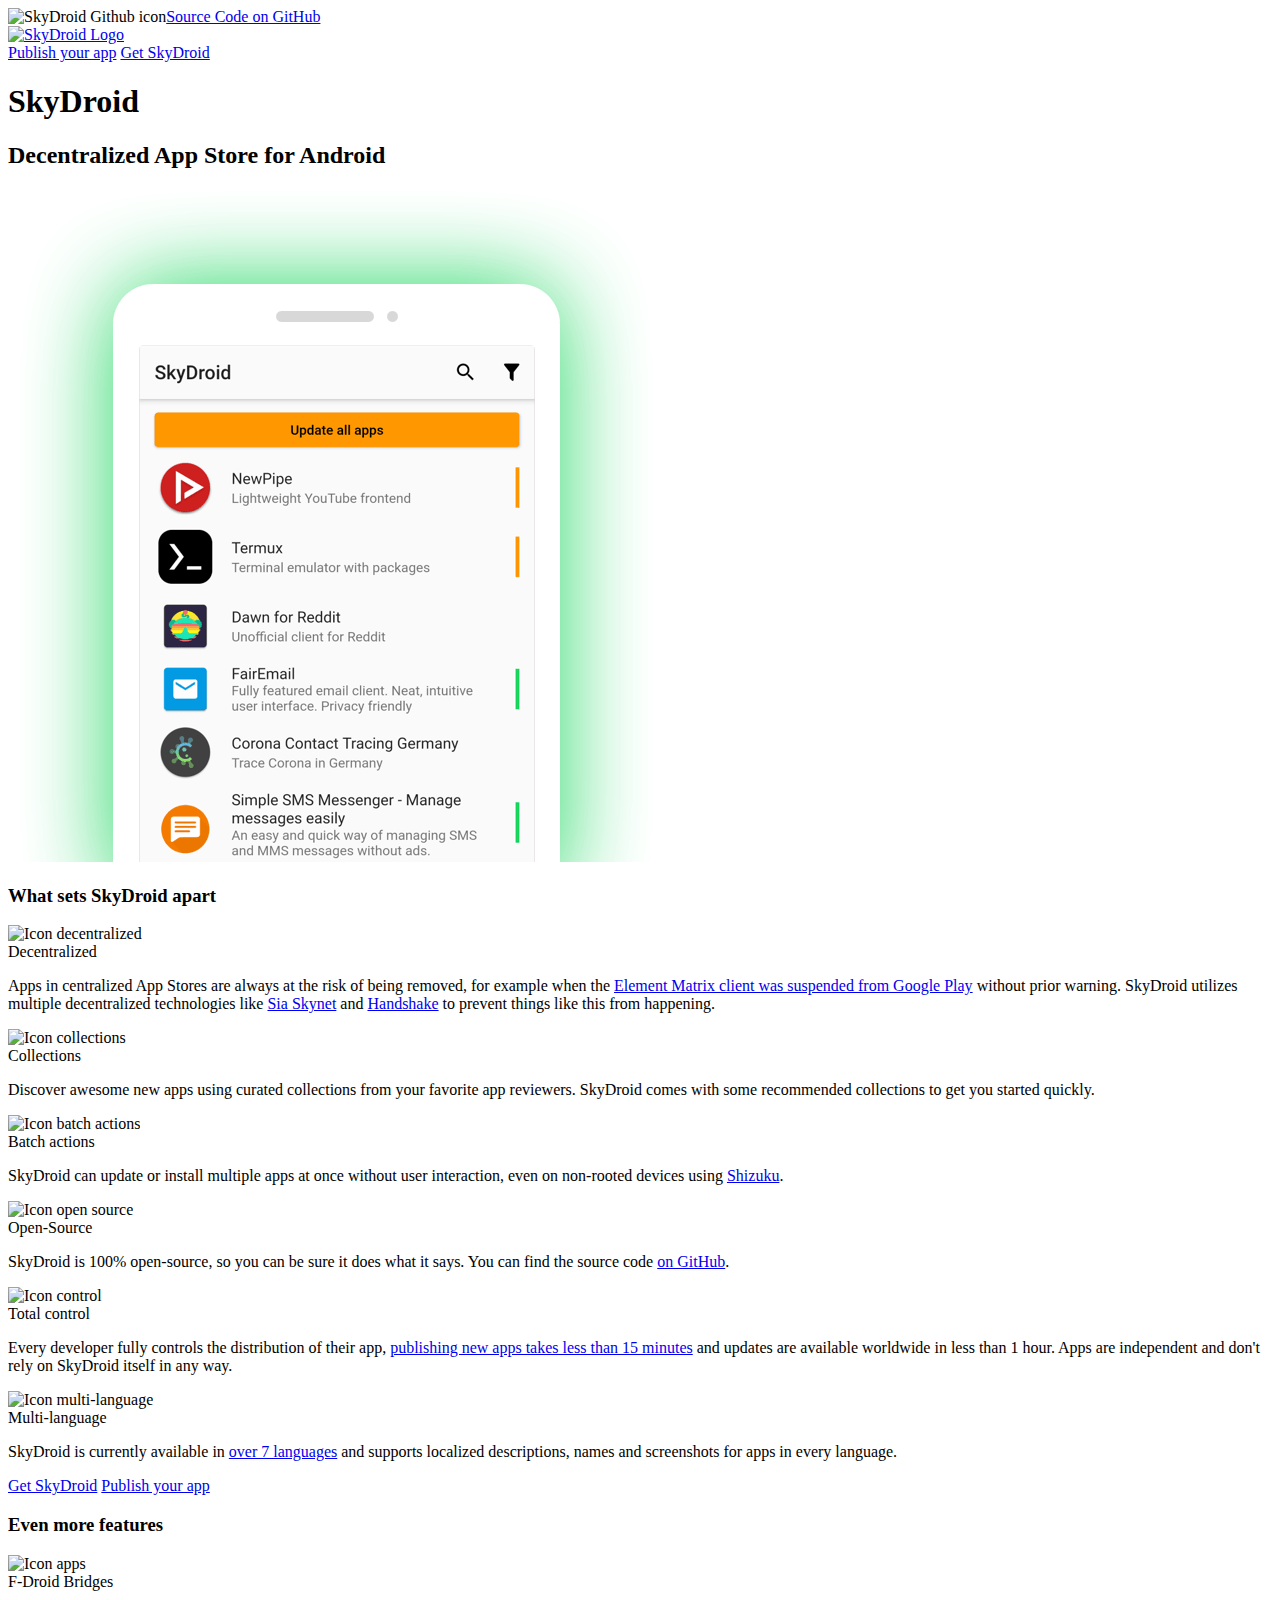
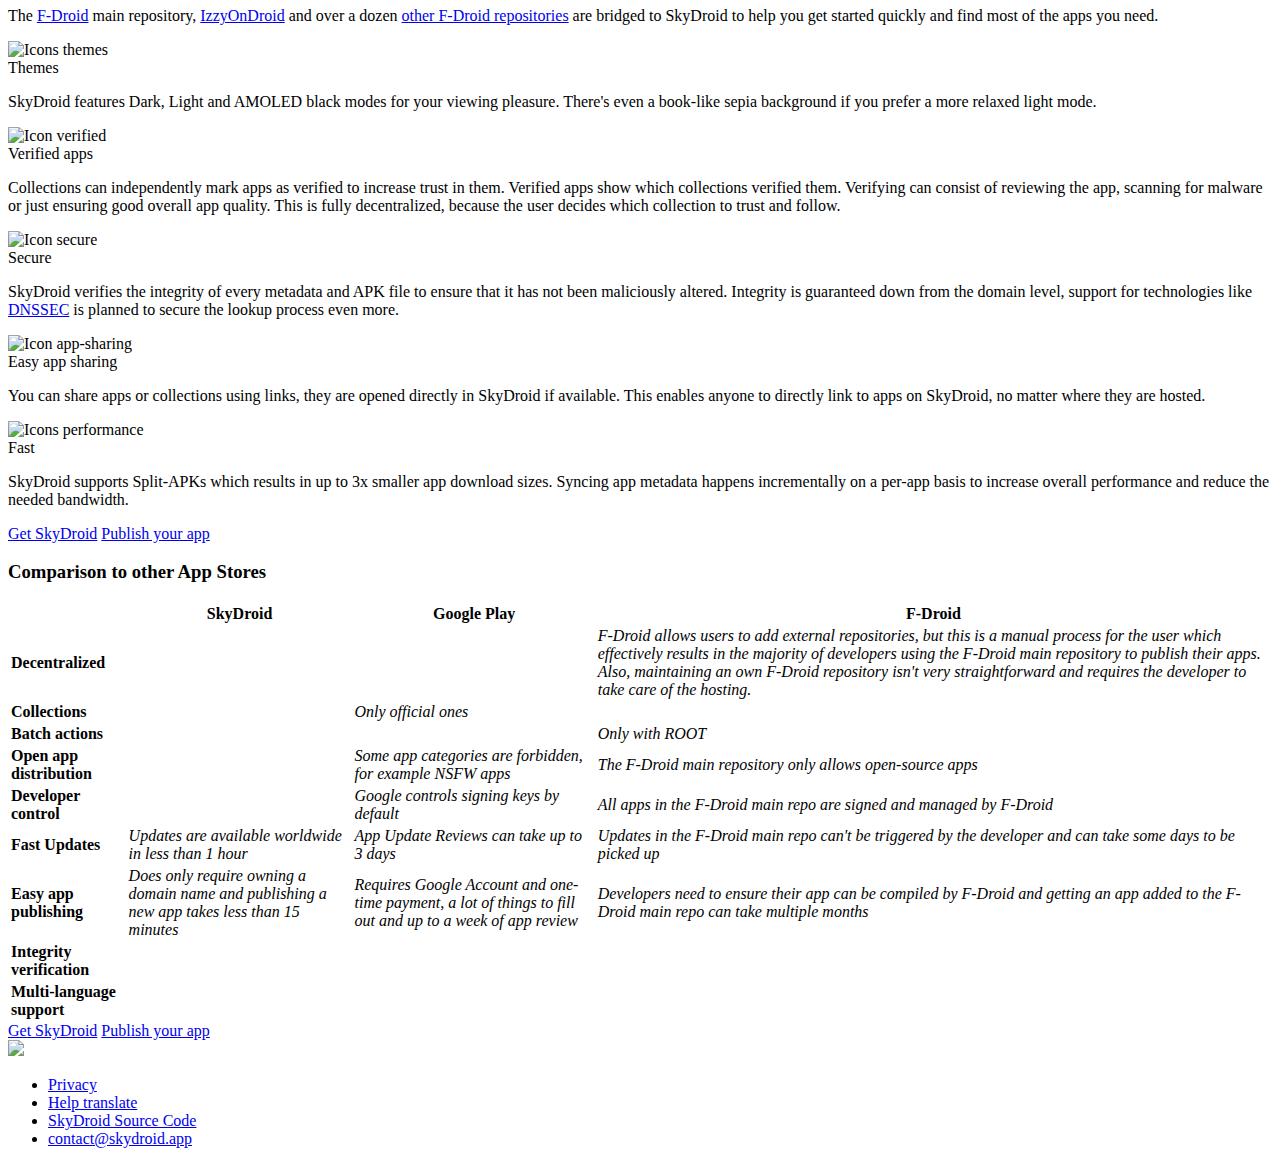
==== docs/index.html @ dcfad327 "Changed root directory" ====
<!DOCTYPE html>
<html lang="en" dir="ltr">

<head>
	<meta charset="utf-8">
	<title>SkyDroid - Decentralized App Store for Android</title>
	<meta name="description" content="SkyDroid - Decentralized App Store for Android">
	<meta name="viewport" content="width=device-width, initial-scale=1">
	<link rel="stylesheet" href="/resources/css/reset.css" type="text/css" />
	<link rel="stylesheet" href="/resources/css/style.css" type="text/css" />
	<link rel="stylesheet" href="/resources/css/unicons-line.css">
	<link rel="apple-touch-icon" sizes="180x180" href="/apple-touch-icon.png">
	<link rel="icon" type="image/png" sizes="32x32" href="/favicon-32x32.png">
	<link rel="icon" type="image/png" sizes="16x16" href="/favicon-16x16.png">
	<link rel="manifest" href="/site.webmanifest">
	<link rel="mask-icon" href="/safari-pinned-tab.svg" color="#1ed660">
	<meta name="msapplication-TileColor" content="#da532c">
	<meta name="theme-color" content="#ffffff">
	<meta property="og:image" content="/android-chrome-192x192.png">
	<meta property="og:description" content="Decentralized App Store for Android" />
	<meta property="og:site_name" content="SkyDroid">
	<meta name="apple-mobile-web-app-status-bar-style" content="#1ed660">
	<meta property="og:title" content="SkyDroid">
	<meta property="og:locale" content="en_US">
	<meta name="twitter:card" content="summary">
</head>

<body>
	<!-- Top bar -->
	<div class="topbar">
		<img src="/resources/images/icon-github.svg" alt="SkyDroid Github icon"><a
			href="https://github.com/redsolver/skydroid" target="_blank">Source Code on GitHub</a>
	</div>


	<!-- Header -->
	<div class="header">
		<div class="logo">
			<a href="/"><img src="/resources/images/skydroid-logo.svg" alt="SkyDroid Logo" /></a>
		</div>
		<div class="header-button">
			<div class="flex-buttons-header">
				<a class="btn-green-header-outline" href="/publish-app/index.html"><span>Publish your
						app</span></a>
				<a class="btn-green-header" href="/install/index.html"><span>Get SkyDroid</span></a>
			</div>
		</div>
	</div>

	<div class="introduction-container">
		<h1>SkyDroid</h1>
		<h2>Decentralized App Store for Android</h2>
		<div class="phone-image">
			<img src="resources/images/image-phone.png" alt="Smartphone with the SkyDroid app">
		</div>
	</div>


	<!-- Advantages component 1 -->
	<section class="advantages advantages-background-white">
		<div class="advantage-items-container">
			<h3>What sets SkyDroid apart</h3>

			<div class="advantage-item-wrapper">
				<div class="advantage-item-box">
					<div class="advantage-item">
						<div>
							<img src="resources/images/icon-decentralized.svg" alt="Icon decentralized">
						</div>
						<div>
							<span>Decentralized</span>
							<p>
								Apps in centralized App Stores are always at the risk of being removed, for example
								when the
								<a href="https://twitter.com/element_hq/status/1355290296947499013" target="_blank">
									Element Matrix client was suspended from Google
									Play</a> without prior warning. SkyDroid utilizes multiple decentralized
								technologies like <a href="https://siasky.net/" target="_blank">Sia Skynet</a> and
								<a href="https://handshake.org/" target="_blank">Handshake</a> to prevent things
								like this from happening.
							</p>
						</div>
					</div>
				</div>

				<div class="advantage-item-box">
					<div class="advantage-item">
						<div>
							<img src="resources/images/icon-collections.svg" alt="Icon collections">
						</div>
						<div>
							<span>Collections</span>
							<p>
								Discover awesome new apps using curated collections from your favorite app
								reviewers. SkyDroid comes with some recommended collections to get you started
								quickly.
							</p>
						</div>
					</div>
				</div>

				<div class="advantage-item-box">
					<div class="advantage-item">
						<div>
							<img src="resources/images/icon-batch-action.svg" alt="Icon batch actions">
						</div>
						<div>
							<span>Batch actions</span>
							<p>
								SkyDroid can update or install multiple apps at once without user interaction, even
								on non-rooted devices using
								<a href="https://shizuku.rikka.app/" target="_blank">Shizuku</a>.
							</p>
						</div>
					</div>
				</div>


				<div class="advantage-item-box">
					<div class="advantage-item">
						<div>
							<img src="resources/images/icon-open-source.svg" alt="Icon open source">
						</div>
						<div>
							<span>Open-Source</span>
							<p>SkyDroid is 100% open-source, so you can be sure it does what it says. You can find
								the source code <a href="https://github.com/redsolver/skydroid" target="_blank">on
									GitHub</a>.
							</p>
						</div>
					</div>
				</div>


				<div class="advantage-item-box">
					<div class="advantage-item">
						<div>
							<img src="resources/images/icon-control.svg" alt="Icon control">
						</div>
						<div>
							<span>Total control</span>
							<p>Every developer fully controls the distribution of their app, <a
									href="/publish-app/index.html">publishing new
									apps
									takes less than 15 minutes</a> and updates are available worldwide in less than
								1 hour. Apps are independent and don't rely on SkyDroid itself in any way.
							</p>
						</div>
					</div>
				</div>


				<div class="advantage-item-box">
					<div class="advantage-item">
						<div>
							<img src="resources/images/icon-multi-language.svg" alt="Icon multi-language">
						</div>
						<div>
							<span>Multi-language</span>
							<p>SkyDroid is currently available in <a href="https://weblate.bubu1.eu/engage/skydroid/"
									target="_blank">over 7
									languages</a> and supports localized
								descriptions, names and screenshots for apps in every language.</p>
						</div>
					</div>
				</div>

				<div class="install-button">
					<div class="flex-buttons">
						<a class="btn-green" href="/install/index.html"><span>Get SkyDroid</span></a>
						<a class="btn-green-outline" href="/publish-app/index.html"><span>Publish your
								app</span></a>
					</div>
				</div>
			</div>
		</div>
	</section>


	<!-- Advantages component 2 -->
	<section class="advantages advantages-background-grey">
		<div class="advantage-items-container">
			<h3>Even more features</h3>

			<div class="advantage-item-wrapper">
				<div class="advantage-item-box">
					<div class="advantage-item">
						<div>
							<img src="resources/images/icon-apps.svg" alt="Icon apps">
						</div>
						<div>
							<span>F-Droid Bridges</span>
							<p>

								The <a href="https://www.f-droid.org/" target="_blank">F-Droid</a> main repository,
								<a href="https://apt.izzysoft.de/fdroid/index.php" target="_blank">IzzyOnDroid</a>
								and over a dozen
								<a href="https://codeberg.org/mondstern/F-Droid-Paketquellen/wiki/SkyDroid"
									target="_blank">
									other
									F-Droid repositories</a>
								are bridged to SkyDroid to help you get started quickly and find most of the apps
								you need.
							</p>
						</div>
					</div>
				</div>

				<div class="advantage-item-box">
					<div class="advantage-item">
						<div>
							<img src="resources/images/icon-themes.svg" alt="Icons themes">
						</div>
						<div>
							<span>Themes</span>
							<p>SkyDroid features Dark, Light and AMOLED black modes for your viewing pleasure.
								There's even a book-like sepia background
								if you prefer a more relaxed
								light mode.</p>
						</div>
					</div>
				</div>

				<div class="advantage-item-box">
					<div class="advantage-item">
						<div>
							<img src="resources/images/icon-verified.svg" alt="Icon verified">
						</div>
						<div>
							<span>Verified apps</span>
							<p>Collections can independently mark apps as verified to increase trust in them.
								Verified apps show which collections verified them. Verifying can consist of
								reviewing the app, scanning for malware or just ensuring good overall app quality.
								This is fully decentralized, because the user decides which collection to trust and
								follow.
							</p>
						</div>
					</div>
				</div>

				<div class="advantage-item-box">
					<div class="advantage-item">
						<div>
							<img src="resources/images/icon-secure.svg" alt="Icon secure">
						</div>
						<div>
							<span>Secure</span>
							<p>
								SkyDroid verifies the integrity of every metadata and APK file to ensure that
								it has not been maliciously altered. Integrity is guaranteed down from the domain
								level,
								support for technologies like <a
									href="https://en.wikipedia.org/wiki/Domain_Name_System_Security_Extensions"
									target="_blank">
									DNSSEC</a> is planned to secure the lookup process even more.


							</p>
						</div>
					</div>
				</div>



				<div class="advantage-item-box">
					<div class="advantage-item">
						<div>
							<img src="resources/images/icon-share.svg" alt="Icon app-sharing">
						</div>
						<div>
							<span>Easy app sharing</span>
							<p>
								You can share apps or collections using links, they are opened directly in SkyDroid
								if available. This enables anyone to directly link to apps on SkyDroid, no matter
								where they are hosted.
							</p>
						</div>
					</div>
				</div>

				<div class="advantage-item-box">
					<div class="advantage-item">
						<div>
							<img src="resources/images/icon-performance.svg" alt="Icons performance">
						</div>
						<div>
							<span>Fast</span>
							<p>
								SkyDroid supports Split-APKs which results in up to 3x smaller app download sizes.
								Syncing app metadata happens incrementally on a per-app basis to increase overall
								performance and reduce the needed bandwidth.

							</p>
						</div>
					</div>
				</div>
				<div class="install-button">
					<div class="flex-buttons">
						<a class="btn-green" href="/install/index.html"><span>Get SkyDroid</span></a>
						<a class="btn-green-outline" href="/publish-app/index.html"><span>Publish your
								app</span></a>
					</div>
				</div>
			</div>
		</div>
	</section>


	<!-- Table -->
	<section class="table">

		<div class="table-container">
			<h3>Comparison to other App Stores</h3>
			<table>
				<tr>
					<th></th>
					<th>
						SkyDroid
					</th>
					<th>
						Google Play
					</th>
					<th>
						<nobr>F-Droid</nobr>
					</th>
				</tr>
				<tr>
					<td><strong>Decentralized</strong></td>
					<td><i class="uil uil-check"></i></td>
					<td><i class="uil uil-times"></i></td>
					<td><i class="uil uil-exclamation tooltip"><span class="tooltiptext" style="text-align: start;">
								F-Droid allows users to add
								external repositories, but this is a manual process for the user which effectively
								results in the majority of developers using the F-Droid main repository to publish
								their apps. Also, maintaining an own F-Droid repository isn't very straightforward and
								requires the developer to take care of the hosting.</span>
						</i>
					</td>

				</tr>
				<tr>
					<td><strong>Collections</strong></td>
					<td><i class="uil uil-check"></i></td>
					<td><i class="uil uil-exclamation tooltip"><span class="tooltiptext">
								Only official ones</span></i>
					</td>
					<td><i class="uil uil-times"></i></td>

				</tr>
				<tr>
					<td><strong>Batch actions</strong></td>
					<td><i class="uil uil-check"></i></td>
					<td><i class="uil uil-check"></i></td>
					<td><i class="uil uil-exclamation tooltip"><span class="tooltiptext">
								Only with ROOT
							</span></i>
					</td>

				</tr>
				<tr>
					<td><strong>Open app distribution</strong></td>
					<td><i class="uil uil-check"></i></td>
					<td><i class="uil uil-times tooltip"><span class="tooltiptext">
								Some app categories are forbidden, for example NSFW apps
							</span></i>
					</td>
					<td><i class="uil uil-exclamation tooltip"><span class="tooltiptext">
								The F-Droid main repository only allows open-source apps
							</span></i>
					</td>
				</tr>
				<tr>
					<td><strong>Developer control</strong></td>
					<td><i class="uil uil-check"></i></td>
					<td><i class="uil uil-exclamation tooltip">
							<span class="tooltiptext">
								Google controls signing keys by default
							</span></i>
					</td>
					<td><i class="uil uil-exclamation tooltip"><span class="tooltiptext">
								All apps in the F-Droid main repo are signed and managed by F-Droid
							</span></i>
					</td>
				</tr>
				<tr>
					<td><strong>Fast Updates</strong></td>
					<td><i class="uil uil-check tooltip"><span class="tooltiptext">
								Updates are available worldwide in less than 1 hour
							</span></i>
					</td>
					<td><i class="uil uil-times tooltip"><span class="tooltiptext">
								App Update Reviews can take up to 3 days
							</span></i>
					</td>
					<td><i class="uil uil-times tooltip"><span class="tooltiptext">
								Updates in the F-Droid main repo can't be triggered by the developer and can take some
								days to be picked up
							</span></i>
					</td>

				</tr>
				<tr>
					<td><strong>Easy app publishing</strong></td>
					<td><i class="uil uil-check tooltip"><span class="tooltiptext">
								Does only require owning a domain name and publishing a new app takes less than 15
								minutes
							</span></i>
					</td>
					<td><i class="uil uil-times tooltip"><span class="tooltiptext">
								Requires Google Account and one-time payment, a lot of things to fill out and up to a
								week of app review
							</span></i>
					</td>
					<td><i class="uil uil-times tooltip"><span class="tooltiptext">
								Developers need to ensure their app can be compiled by F-Droid and getting
								an app added to the F-Droid main repo can take multiple months
							</span></i>
					</td>

				</tr>
				<tr>
					<td><strong>Integrity verification</strong></td>
					<td><i class="uil uil-check"></i></td>
					<td><i class="uil uil-check"></i></td>
					<td><i class="uil uil-check"></i></td>
				</tr>

				<tr>
					<td><strong>Multi-language support</strong></td>
					<td><i class="uil uil-check"></i></td>
					<td><i class="uil uil-check"></i></td>
					<td><i class="uil uil-check"></i></td>
				</tr>
			</table>

			<div class="install-button">
				<div class="flex-buttons">
					<a class="btn-green" href="/install/index.html"><span>Get SkyDroid</span></a>
					<a class="btn-green-outline" href="/publish-app/index.html"><span>Publish your
							app</span></a>
				</div>
			</div>
		</div>
	</section>


	<!-- Footer -->
	<footer>
		<div class="footer-image">
			<img src="/resources/images/skydroid-logo.svg" aria-hidden="true">
		</div>
		<div class="footer-items">
			<ul>
				<li><a href="/privacy/index.html">Privacy</a></li>
				<li><a href="https://weblate.bubu1.eu/engage/skydroid/" target="_blank">Help translate</a></li>
				<li><a href="https://github.com/redsolver/skydroid" target="_blank">SkyDroid Source Code</a></li>
				<li><a href="mailto:contact@skydroid.app">contact@skydroid.app</a></li>
			</ul>
		</div>
	</footer>


</body>

</html>
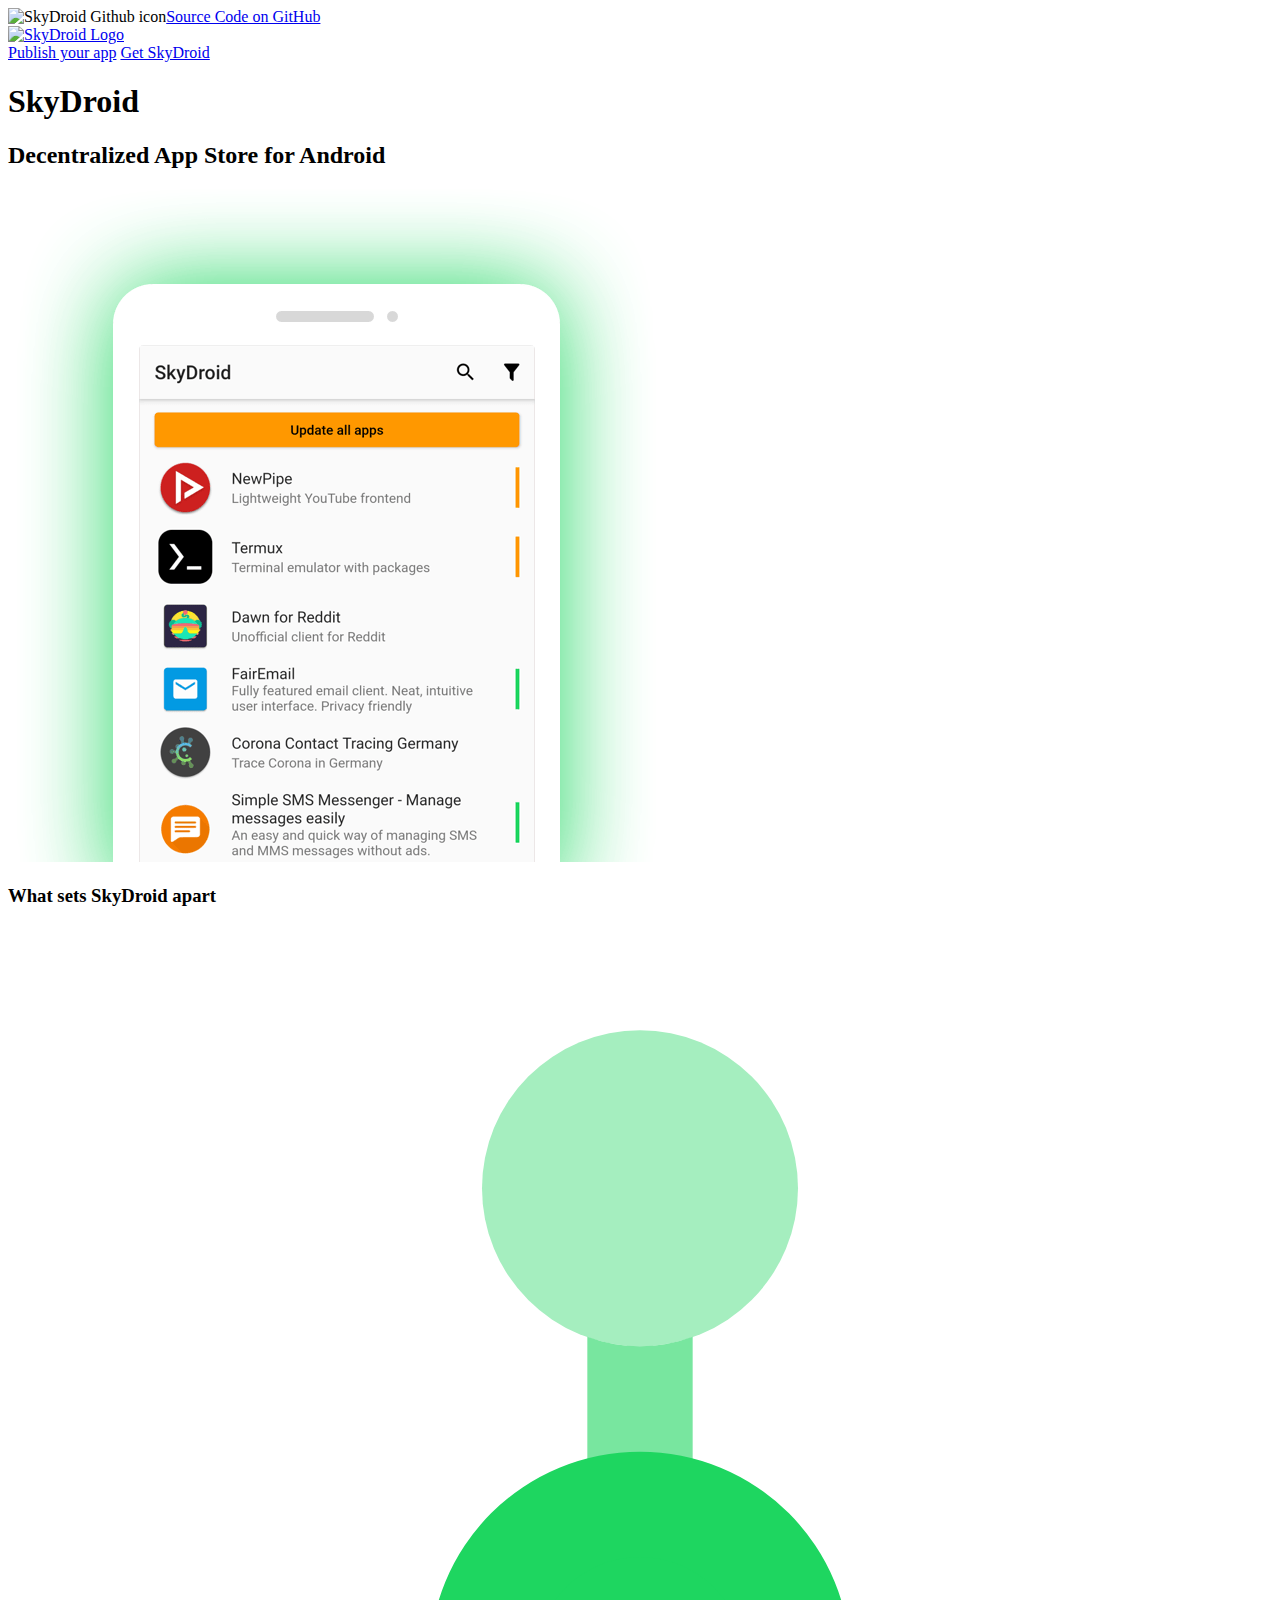
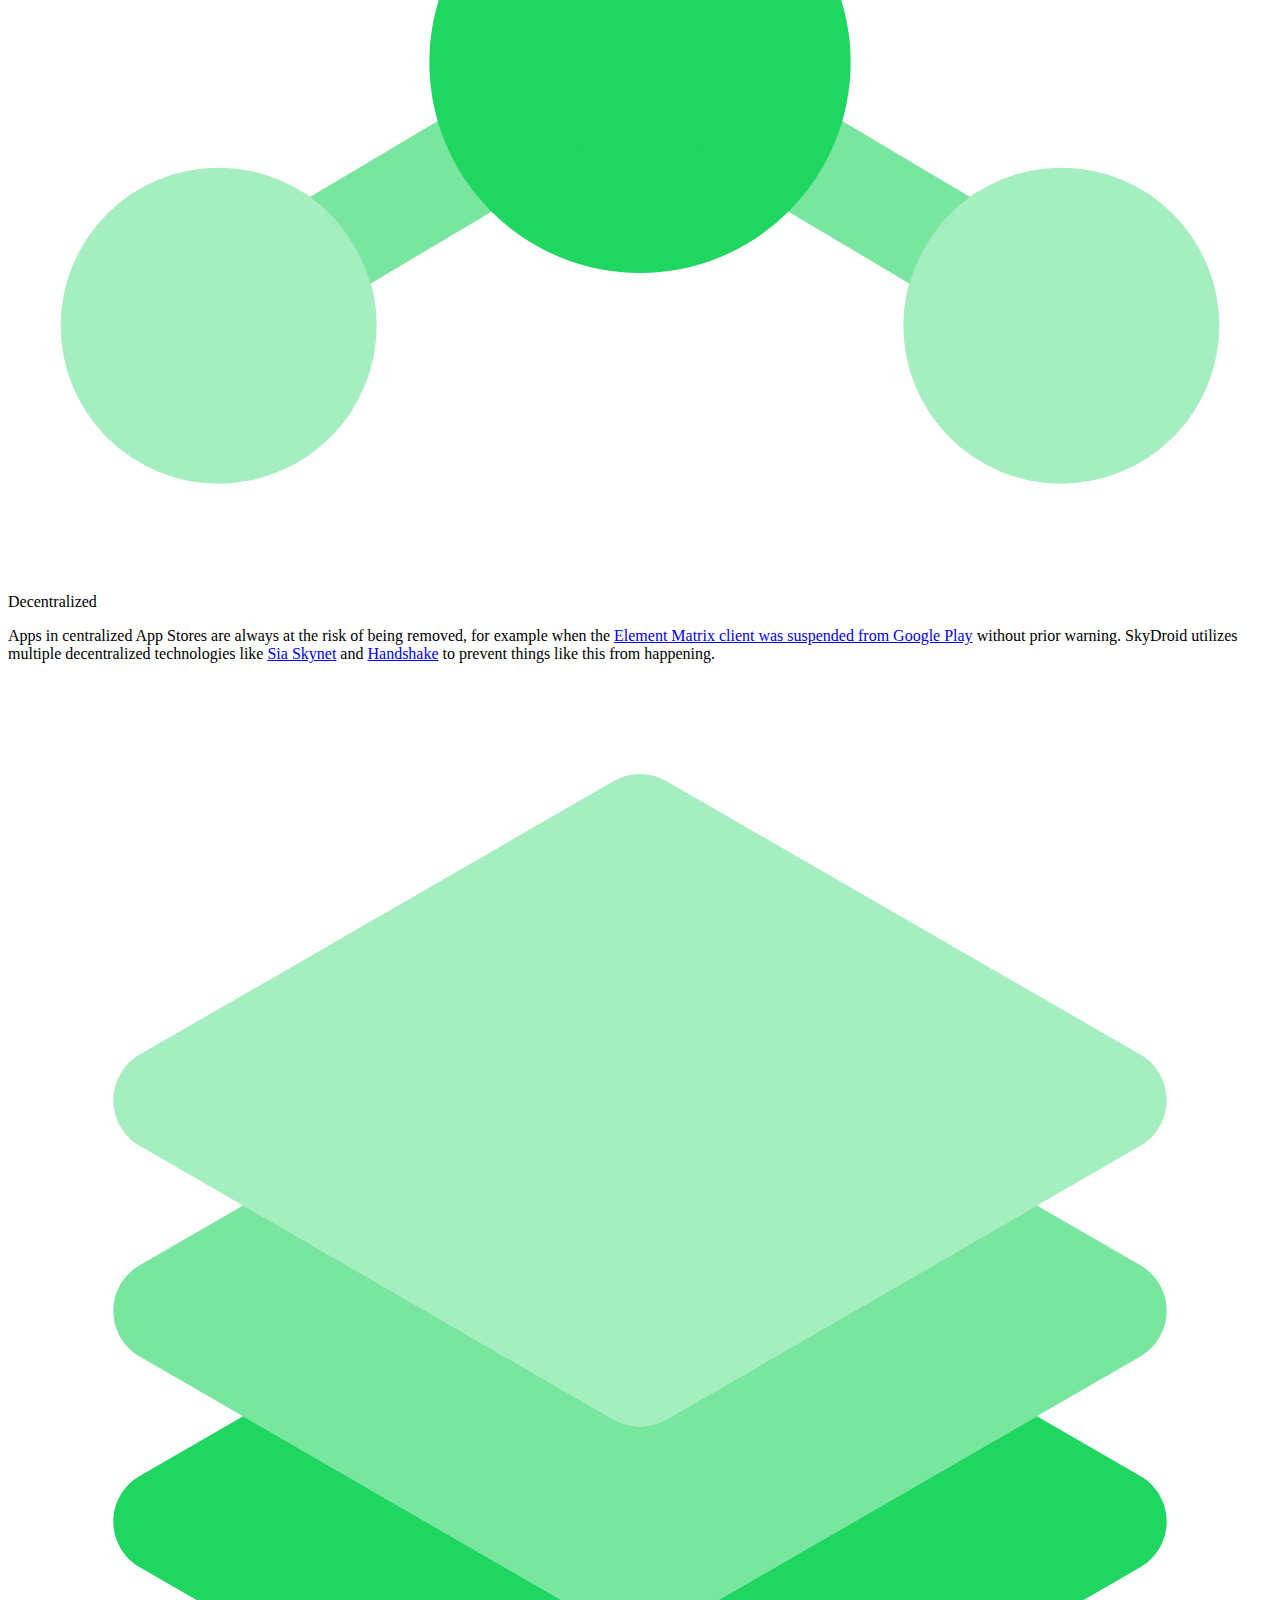
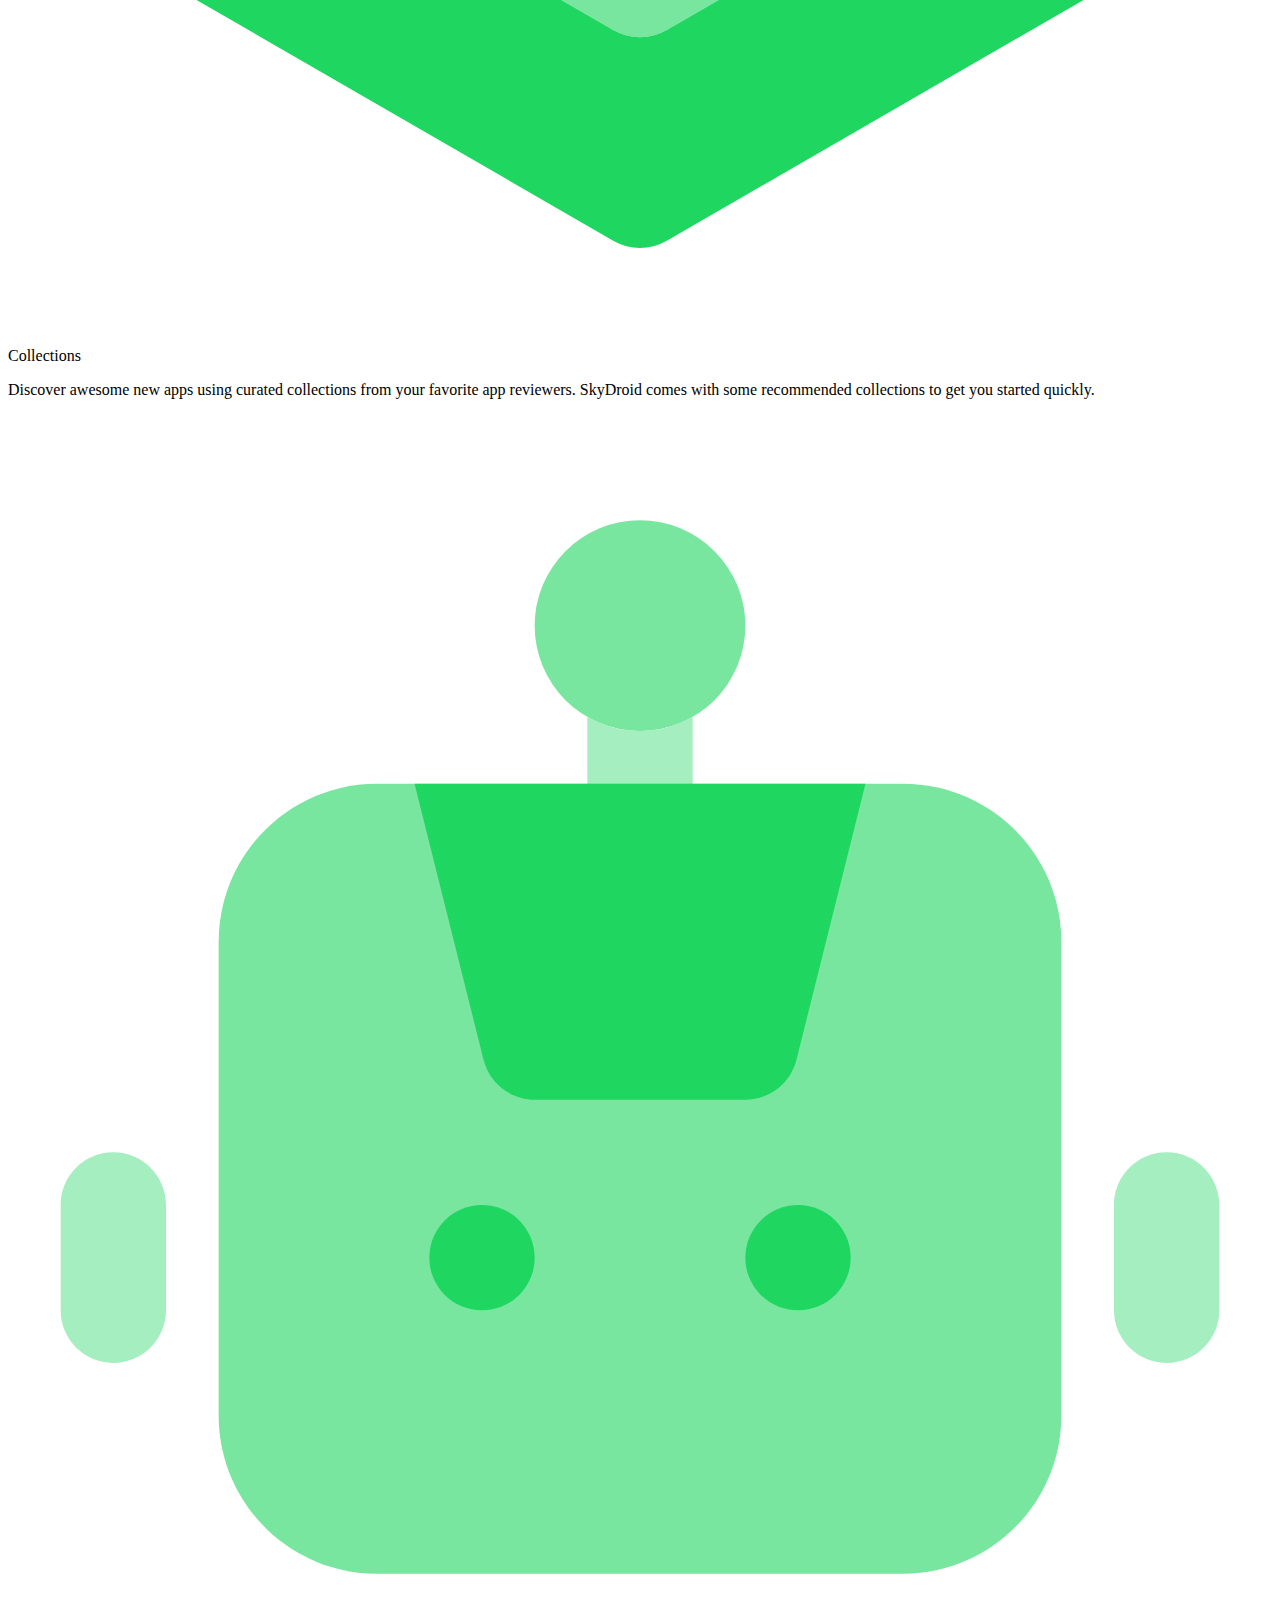
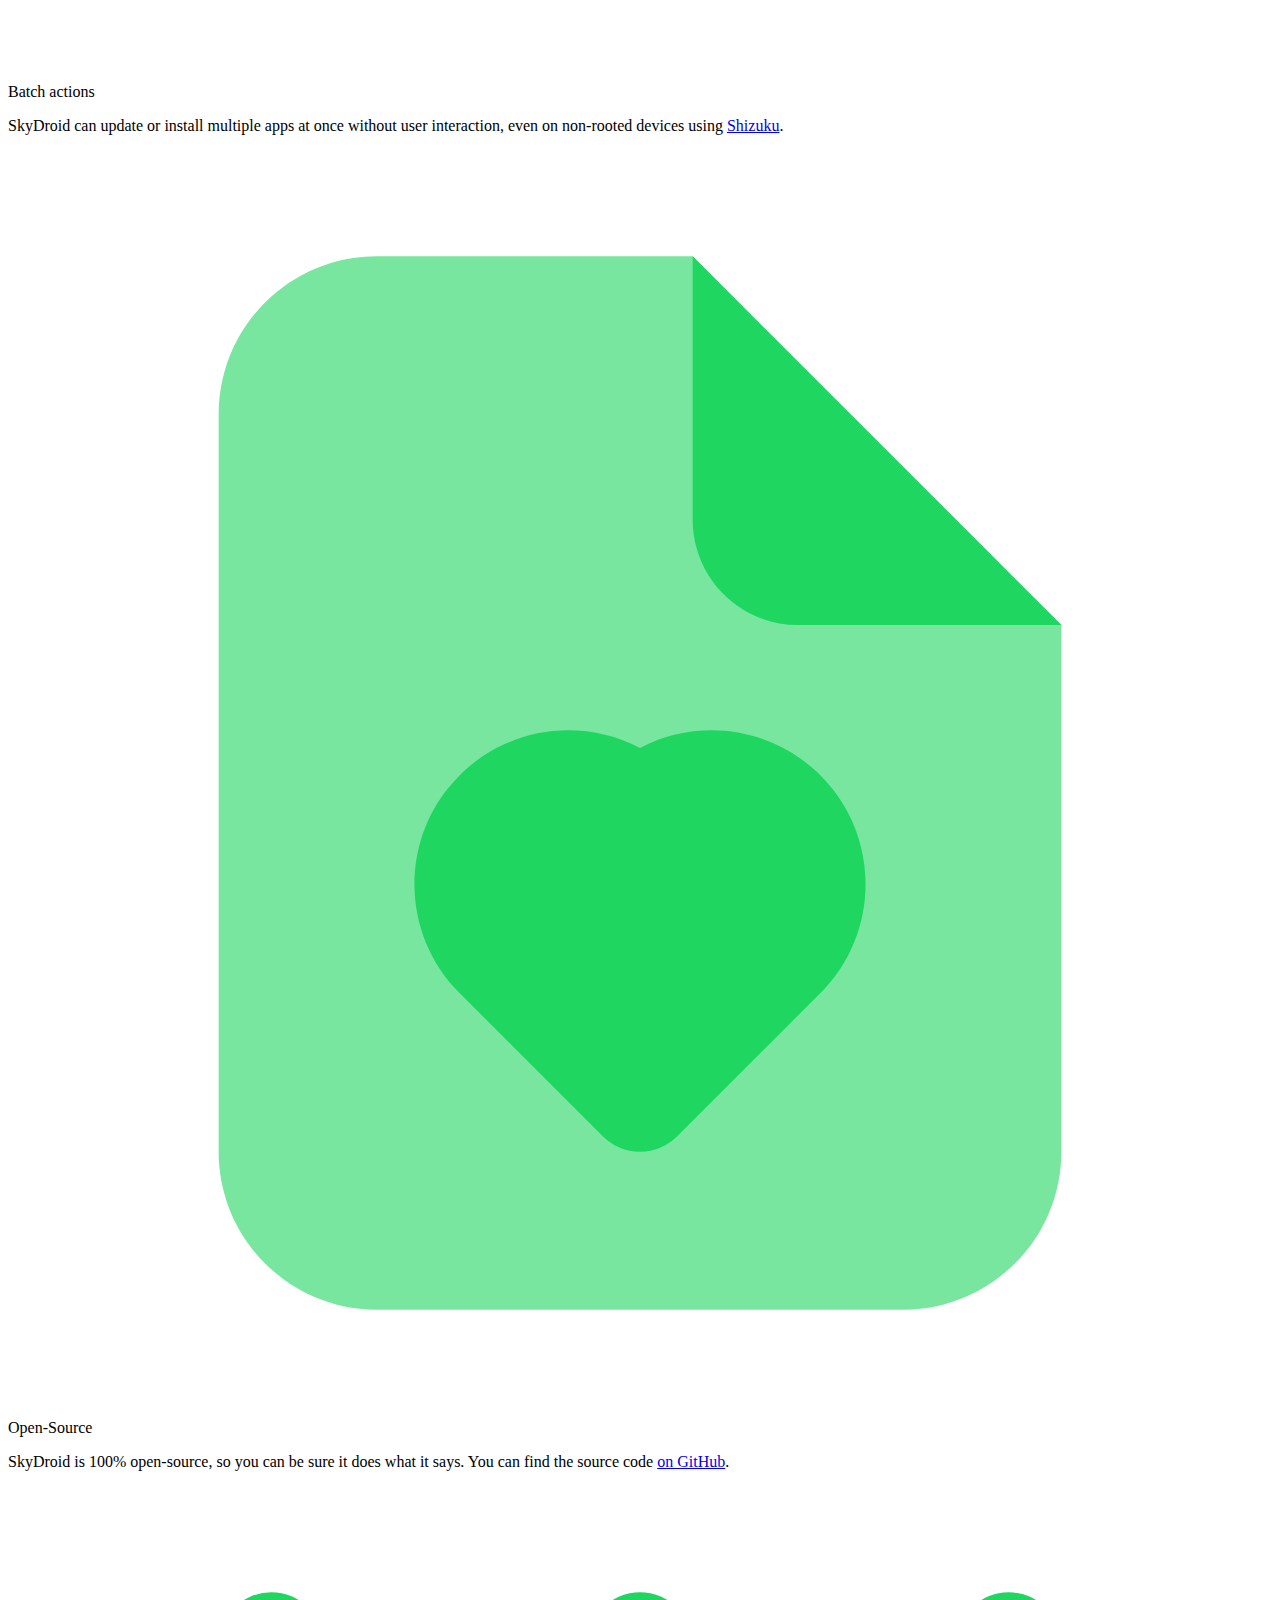
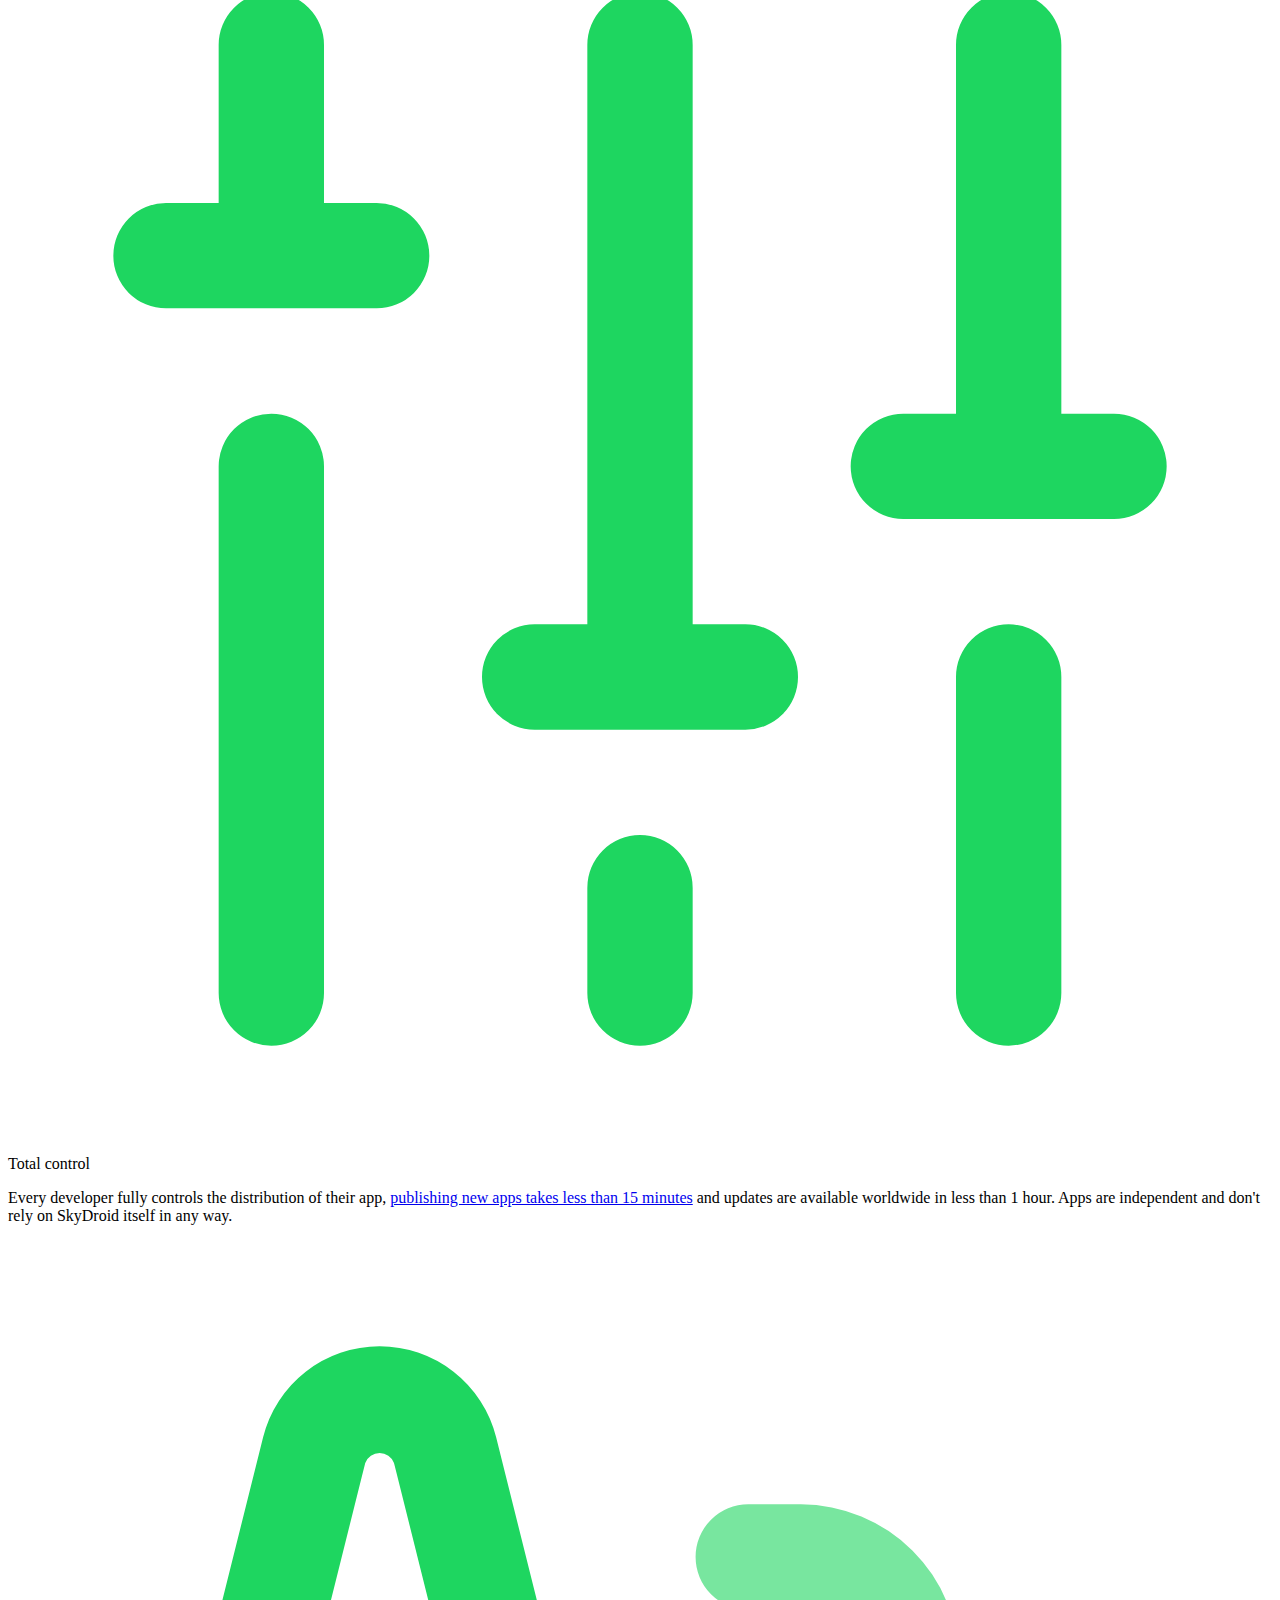
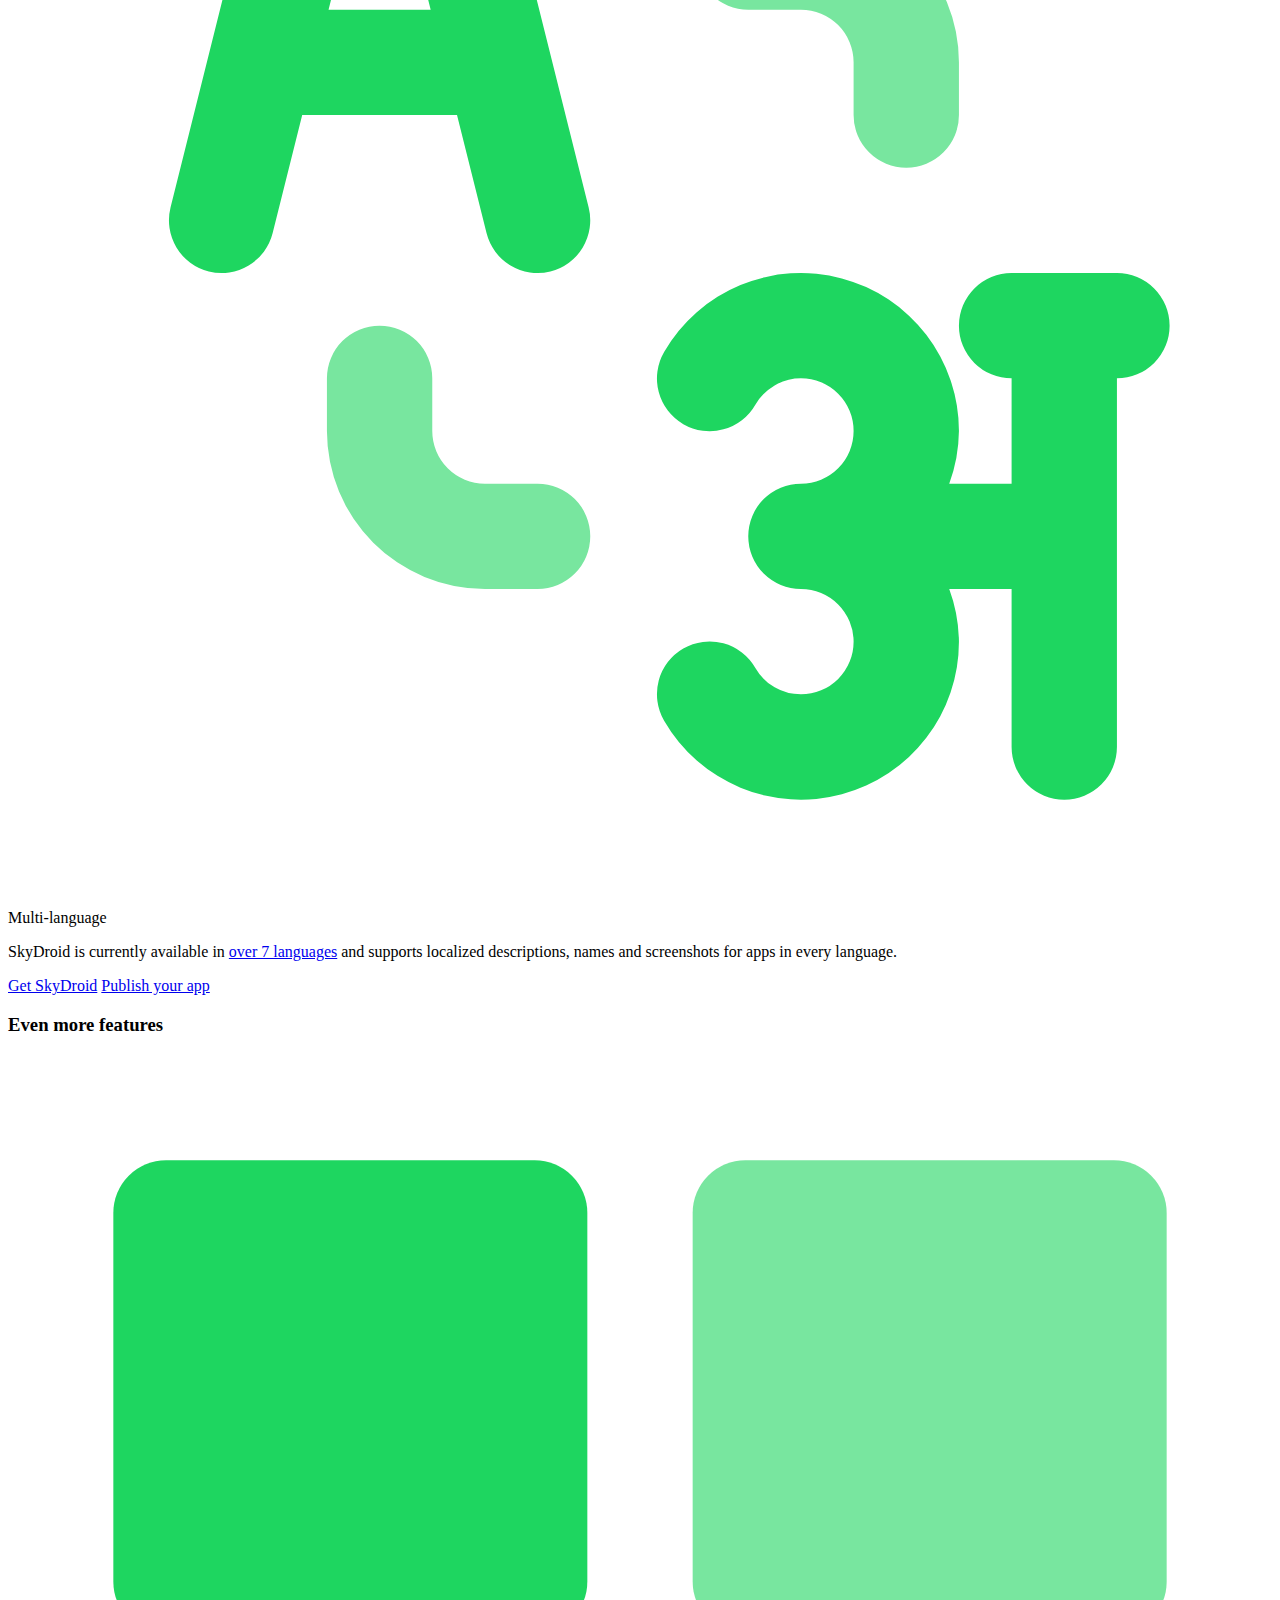
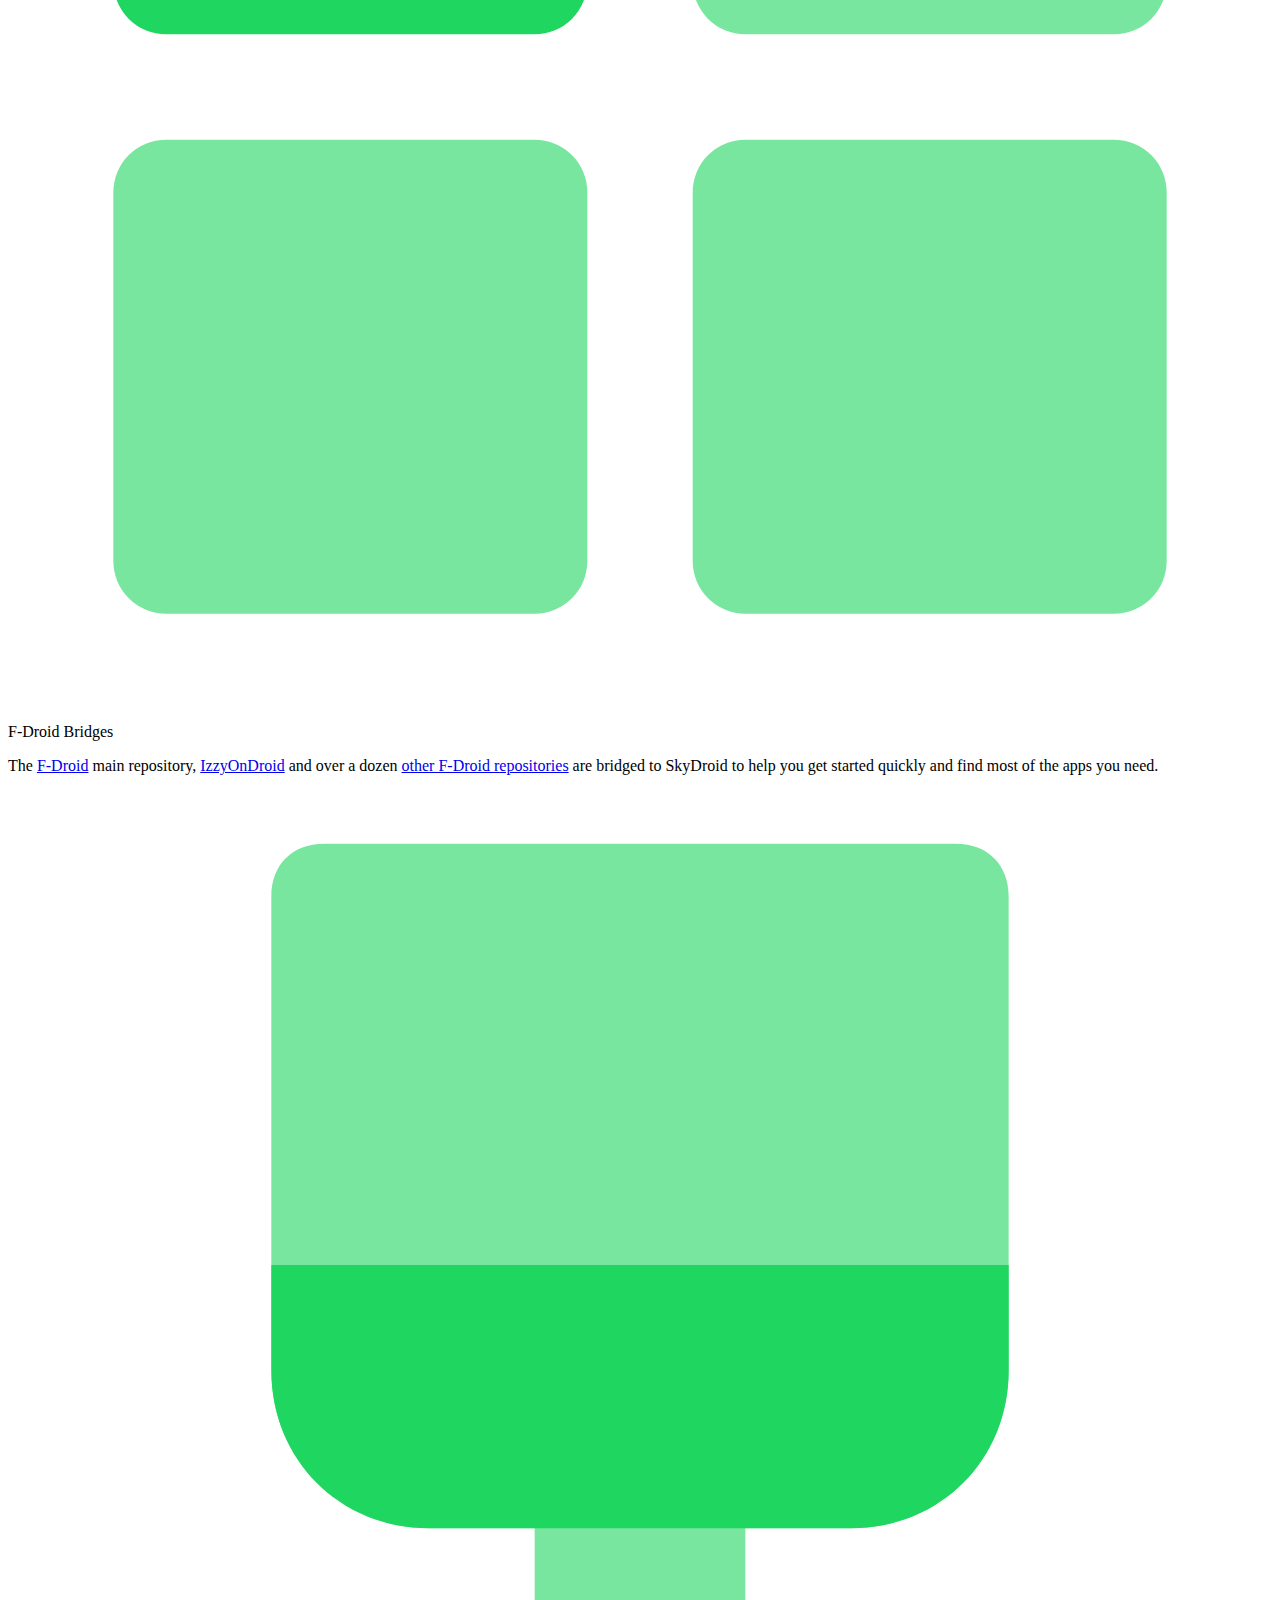
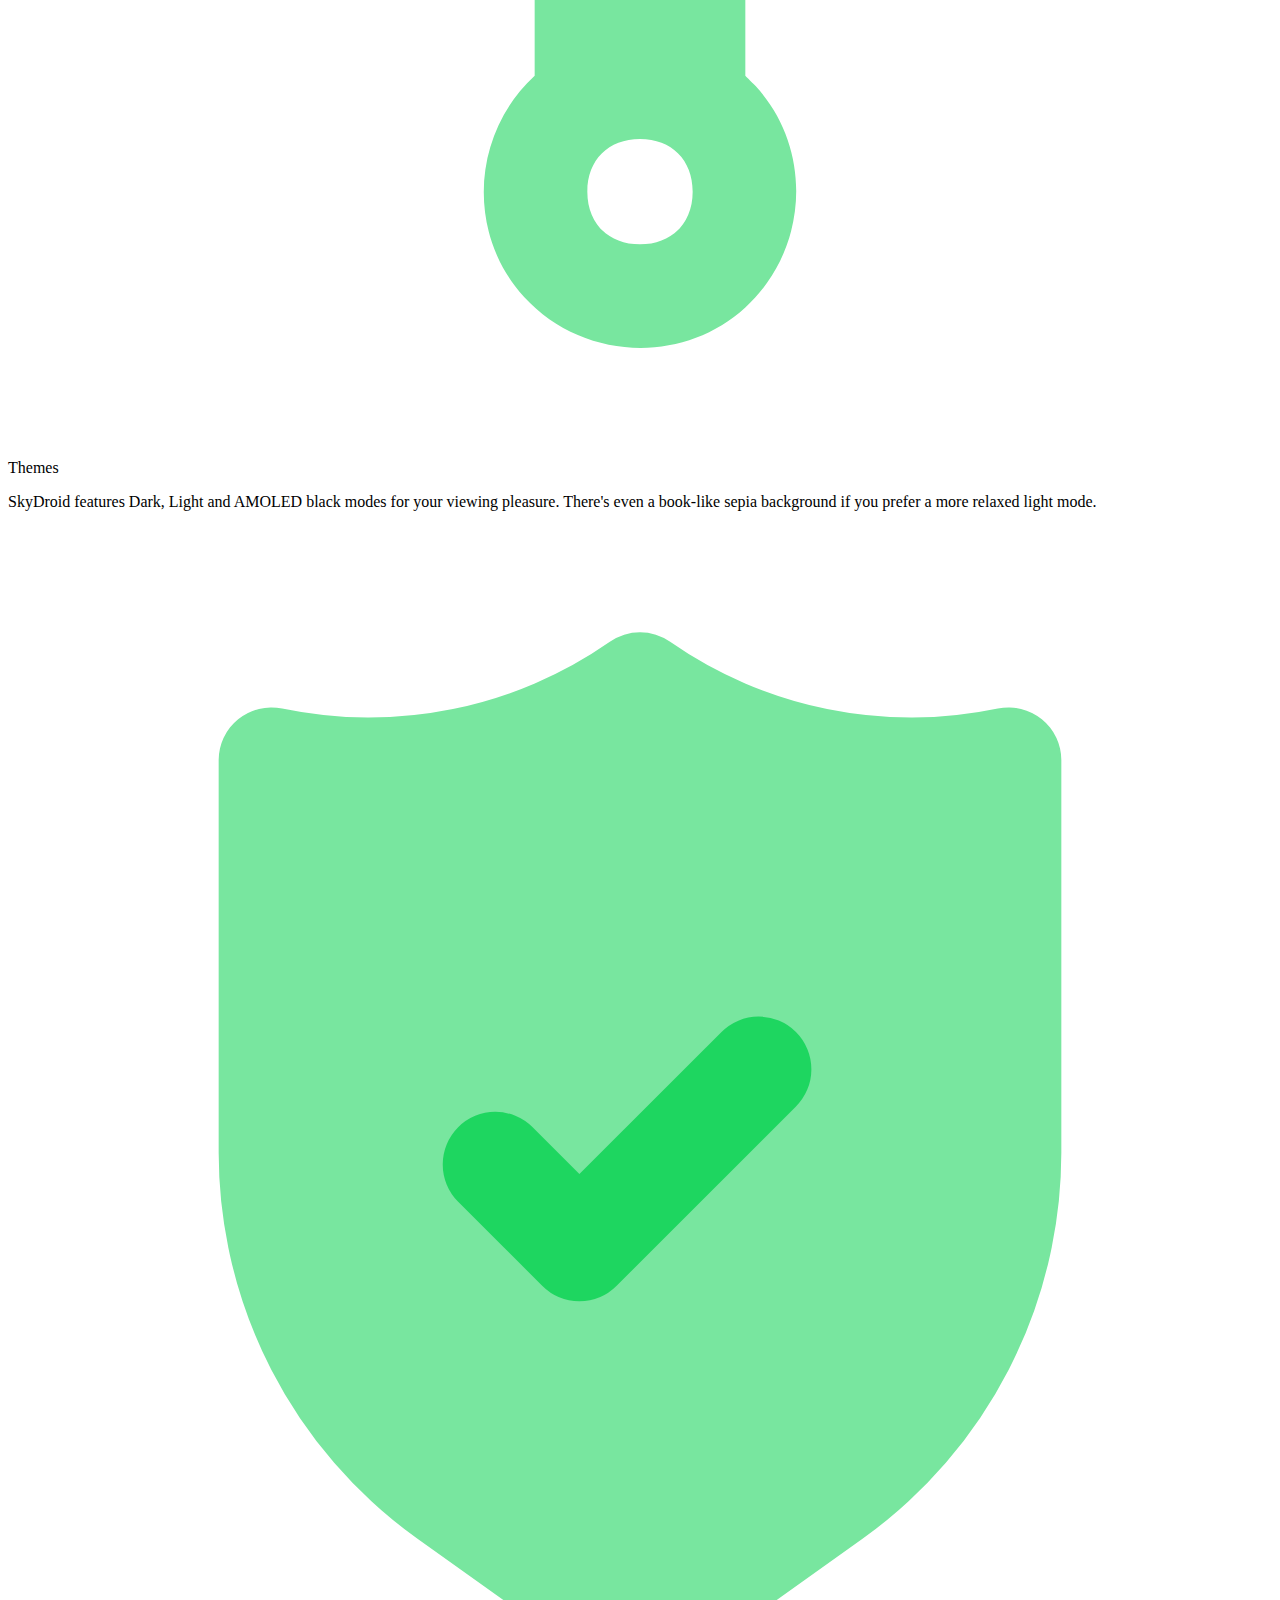
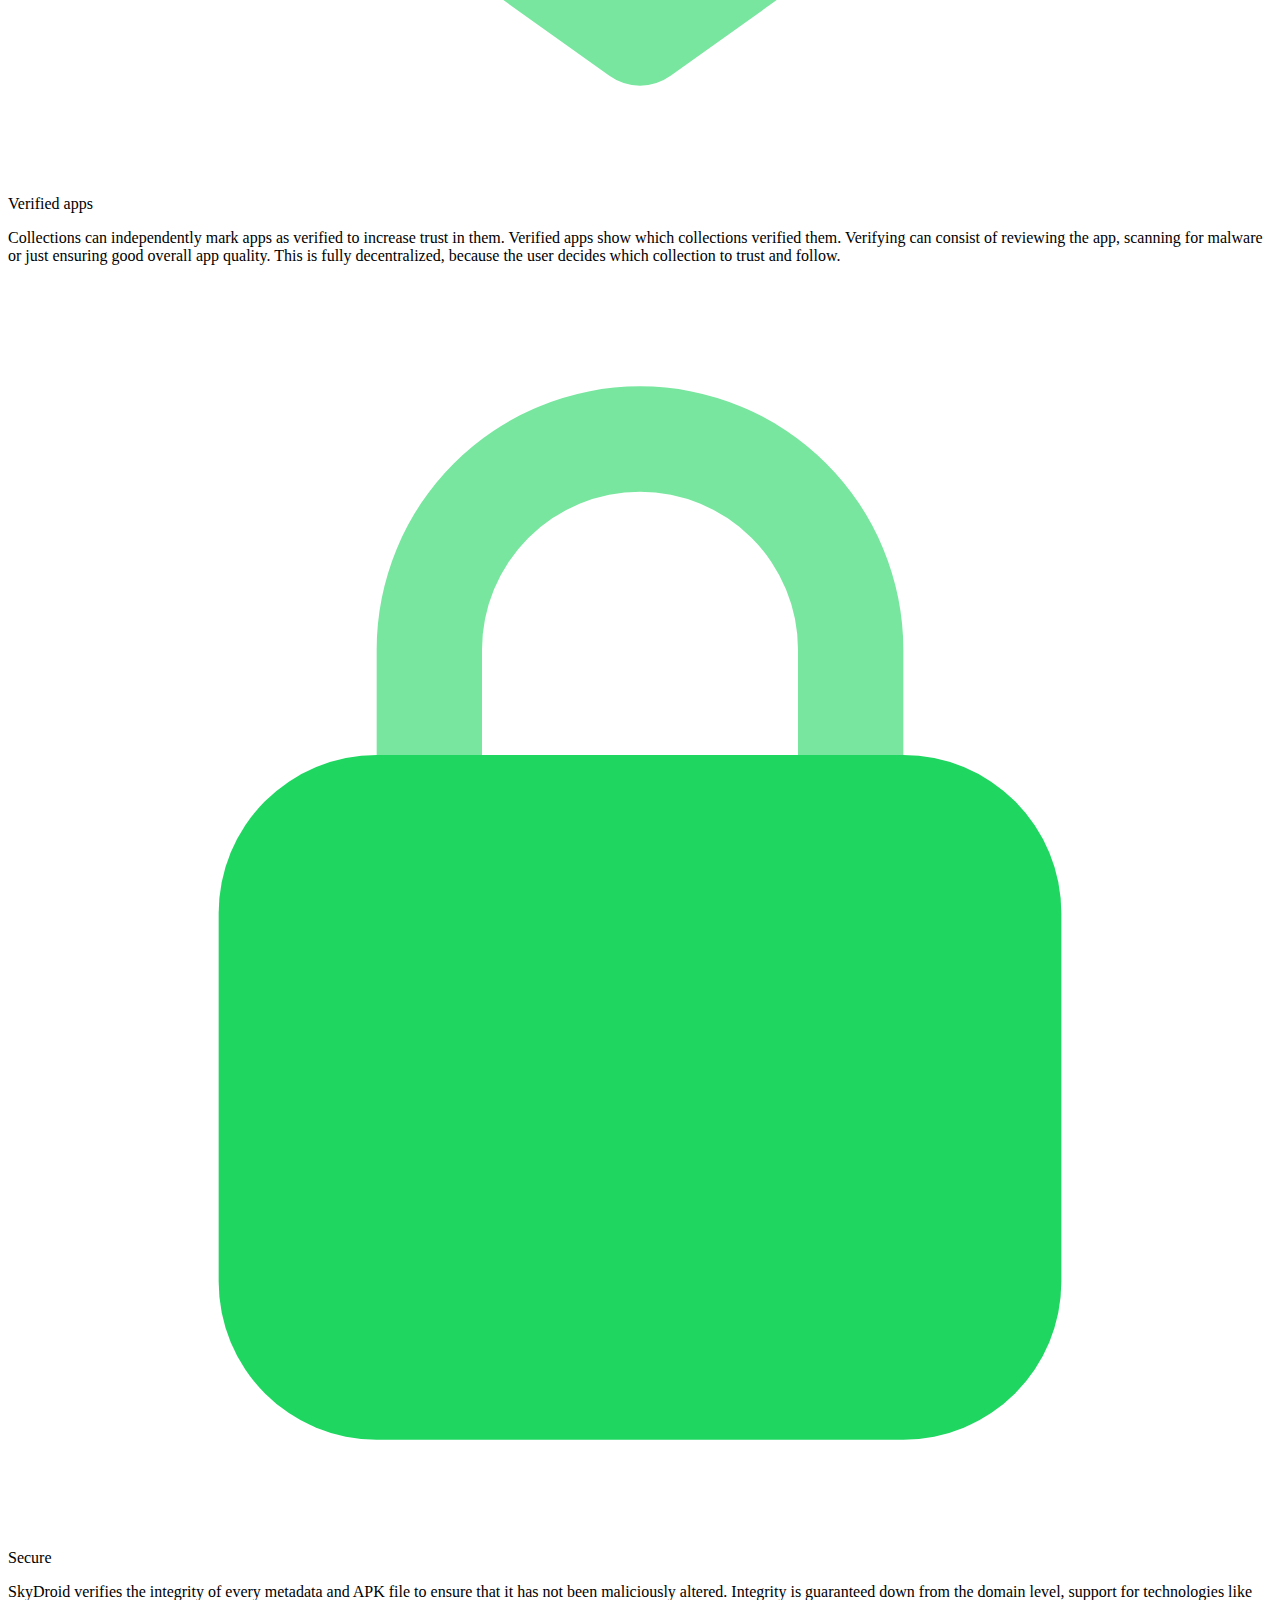
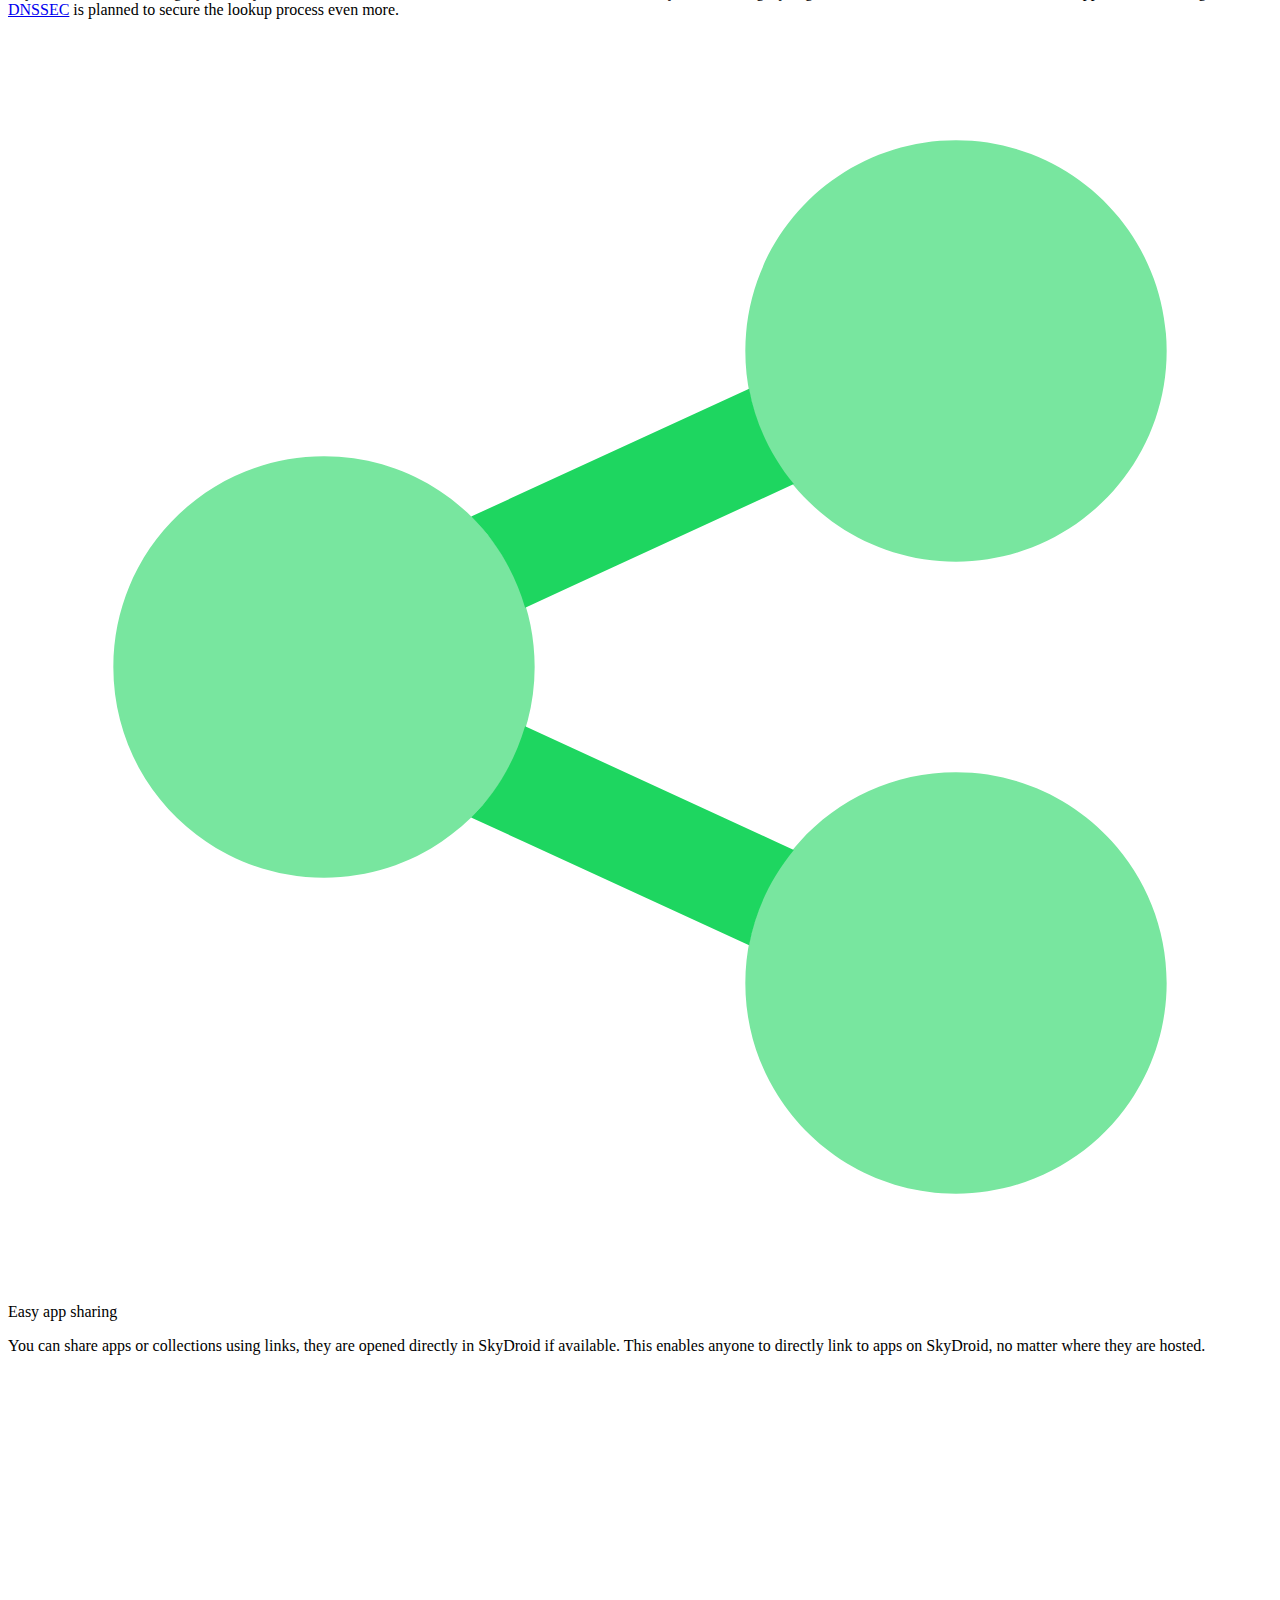
==== commit a36a97fc: "Replaced links" ====
--- a/docs/index.html
+++ b/docs/index.html
@@ -40,9 +40,9 @@
 		</div>
 		<div class="header-button">
 			<div class="flex-buttons-header">
-				<a class="btn-green-header-outline" href="/publish-app/index.html"><span>Publish your
+				<a class="btn-green-header-outline" href="/publish-app"><span>Publish your
 						app</span></a>
-				<a class="btn-green-header" href="/install/index.html"><span>Get SkyDroid</span></a>
+				<a class="btn-green-header" href="/install"><span>Get SkyDroid</span></a>
 			</div>
 		</div>
 	</div>
@@ -140,7 +140,7 @@
 						<div>
 							<span>Total control</span>
 							<p>Every developer fully controls the distribution of their app, <a
-									href="/publish-app/index.html">publishing new
+									href="/publish-app">publishing new
 									apps
 									takes less than 15 minutes</a> and updates are available worldwide in less than
 								1 hour. Apps are independent and don't rely on SkyDroid itself in any way.
@@ -167,8 +167,8 @@
 
 				<div class="install-button">
 					<div class="flex-buttons">
-						<a class="btn-green" href="/install/index.html"><span>Get SkyDroid</span></a>
-						<a class="btn-green-outline" href="/publish-app/index.html"><span>Publish your
+						<a class="btn-green" href="/install"><span>Get SkyDroid</span></a>
+						<a class="btn-green-outline" href="/publish-app"><span>Publish your
 								app</span></a>
 					</div>
 				</div>
@@ -296,8 +296,8 @@
 				</div>
 				<div class="install-button">
 					<div class="flex-buttons">
-						<a class="btn-green" href="/install/index.html"><span>Get SkyDroid</span></a>
-						<a class="btn-green-outline" href="/publish-app/index.html"><span>Publish your
+						<a class="btn-green" href="/install"><span>Get SkyDroid</span></a>
+						<a class="btn-green-outline" href="/publish-app"><span>Publish your
 								app</span></a>
 					</div>
 				</div>
@@ -435,8 +435,8 @@
 
 			<div class="install-button">
 				<div class="flex-buttons">
-					<a class="btn-green" href="/install/index.html"><span>Get SkyDroid</span></a>
-					<a class="btn-green-outline" href="/publish-app/index.html"><span>Publish your
+					<a class="btn-green" href="/install"><span>Get SkyDroid</span></a>
+					<a class="btn-green-outline" href="/publish-app"><span>Publish your
 							app</span></a>
 				</div>
 			</div>
@@ -451,7 +451,7 @@
 		</div>
 		<div class="footer-items">
 			<ul>
-				<li><a href="/privacy/index.html">Privacy</a></li>
+				<li><a href="/privacy">Privacy</a></li>
 				<li><a href="https://weblate.bubu1.eu/engage/skydroid/" target="_blank">Help translate</a></li>
 				<li><a href="https://github.com/redsolver/skydroid" target="_blank">SkyDroid Source Code</a></li>
 				<li><a href="mailto:contact@skydroid.app">contact@skydroid.app</a></li>
